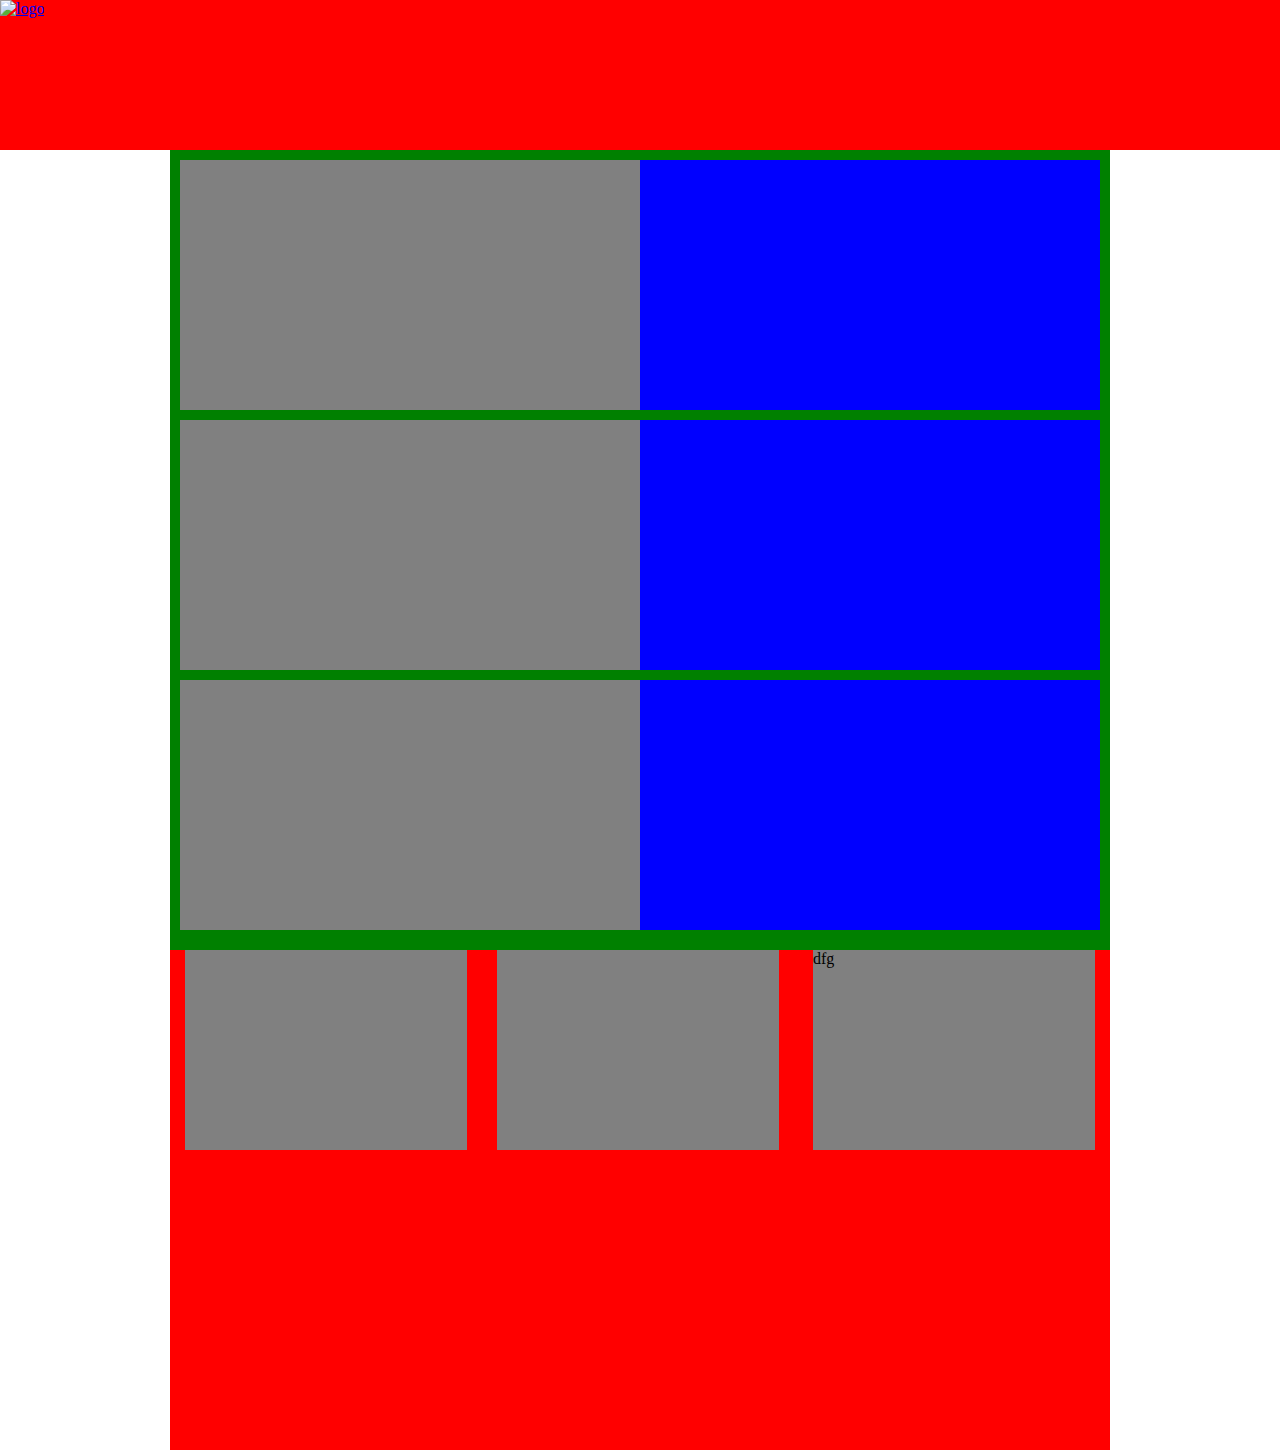
==== index.html @ d427196d "test" ====
<!doctype html>
<html lang="en">
<head>
<meta charset="UTF-8">
<title>Untitled Document</title>

<!--Remy Sharp Shim --> 
<!--[if lte IE 9]> 
<script src="https://oss.maxcdn.com/html5shiv/3.7.2/html5shiv.min.js" type="text/javascript" >
</script> 
<![endif]-->
    
<link href="home.css" type="text/css" rel="stylesheet">
    
</head>
<header>
    <a href="index.html">
    <img src="images/logo.jpg" alt="logo"></a>
    <ul id= "social">
        <li> <a href=""   ><i class="fab fa-facebook-square" aria-hidden="true"></i></a></li>
         <li> <a href=""   ><i class="fab fa-facebook-square" aria-hidden="true"></i></a></li>
         <li> <a href=""   ><i class="fab fa-facebook-square" aria-hidden="true"></i></a></li>

    </ul>
</header> 
    

<body > 
    <div id="wrapper">

    <div id="boxes">
        <main id="info1"></main>
        <aside id="info2"> 
    </div>
    
    <div id="boxes">
            <main id="info1"></main>
            <aside id="info2"> 
        </div>

    <div id="boxes">
                <main id="info1"></main>
                <aside id="info2"> 
        </div>
        
    </div> 

<div id="wrapper2">
    <aside class="trip-boxes"></aside>
    <aside class="trip-boxes"></aside>
    <aside class="trip-boxes">dfg</aside>

</div>







    

    
  
    
    
    
    
</body>
</html>
---- home.css ----
*{ 
    padding: 0; 
    margin: 0;
    box-sizing: border-box;
} 


header{ 
    width: 100%;
    background: red;
    height: 150px;
}

#wrapper{ 
    width: 940px; 
    height: 800px;
    background: green; 
    margin: 0 auto; 
    padding: 10px;
    
} 


#info1{ 
    width: 50%; 
    height: 250px;
    float: right;
    background: blue;
    margin-bottom: 10px;
}

#info2{
    width: 50%; 
    height: 250px;
    background: grey;
    float: left;
    margin-bottom: 10px;
} 

#wrapper2{ 
    width: 940px; 
    height: 500px;
    background: red; 
    margin: 0 auto; 

    
} 

.trip-boxes{ 
    width: 30%; 
    height: 200px; 
    float: left;
    background: grey;
    margin-right:15px;
    margin-left: 15px;
} 

.trip-boxes:nth-child(3){ 
    float:right;
}
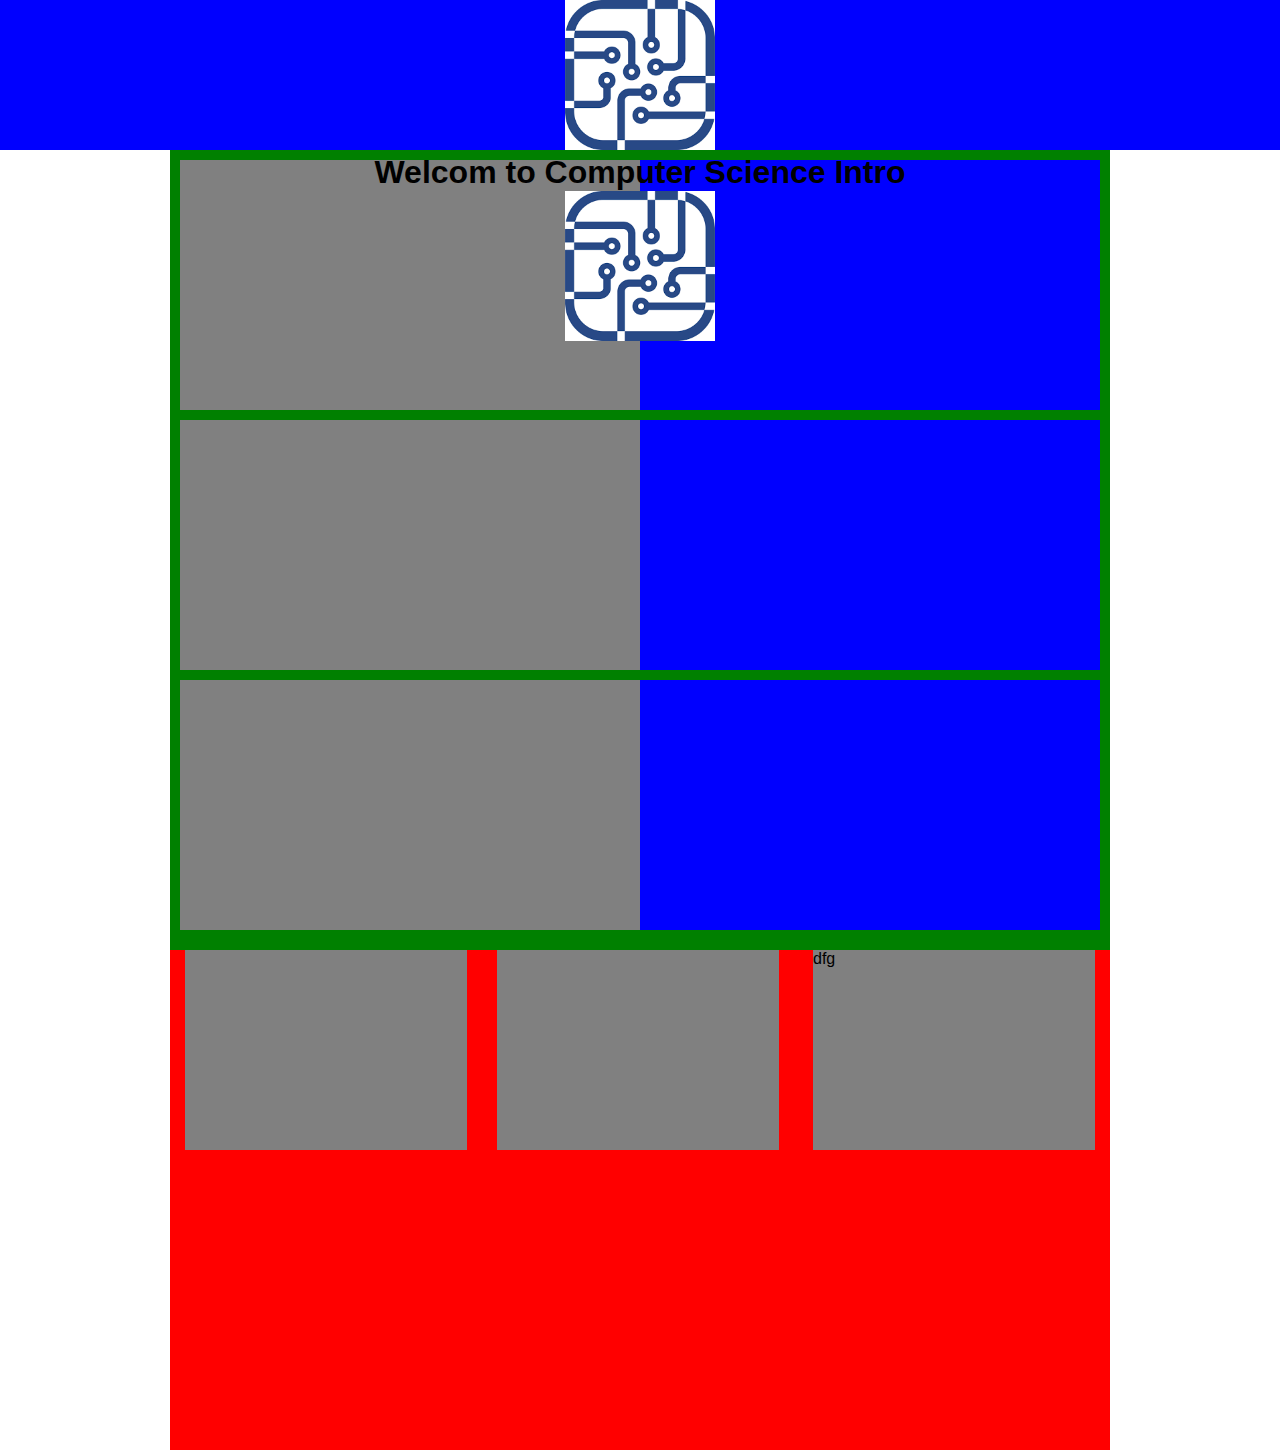
==== commit e1c5d7c0: "adding header stuff" ====
--- a/index.html
+++ b/index.html
@@ -13,19 +13,17 @@
 <link href="home.css" type="text/css" rel="stylesheet">
     
 </head>
-<header>
-    <a href="index.html">
-    <img src="images/logo.jpg" alt="logo"></a>
-    <ul id= "social">
-        <li> <a href=""   ><i class="fab fa-facebook-square" aria-hidden="true"></i></a></li>
-         <li> <a href=""   ><i class="fab fa-facebook-square" aria-hidden="true"></i></a></li>
-         <li> <a href=""   ><i class="fab fa-facebook-square" aria-hidden="true"></i></a></li>
-
-    </ul>
-</header> 
     
 
 <body > 
+<header>
+    <img src="cs.jpg" alt="logo" id="logo"> 
+    <h1>Welcom to Computer Science Intro</h1>
+    <img src="cs.jpg" alt="logo" id="logo">
+
+</header>
+
+
     <div id="wrapper">
 
     <div id="boxes">
--- a/home.css
+++ b/home.css
@@ -4,12 +4,11 @@
     box-sizing: border-box;
 } 
 
+body {
+    font-family: open-sans, sans-serif;
+    font-size: 100%;
+}
 
-header{ 
-    width: 100%;
-    background: red;
-    height: 150px;
-}
 
 #wrapper{ 
     width: 940px; 
@@ -57,4 +56,26 @@
 
 .trip-boxes:nth-child(3){ 
     float:right;
-}+} 
+
+
+/* header css */ 
+
+header { 
+    width:100%;
+    height: 150px;
+    background: blue;
+   
+    text-align: center;
+
+} 
+
+#logo{ 
+    width: 150px;
+    height: 150px; 
+    
+} 
+
+#logo:nth-child(2){ 
+   
+} 
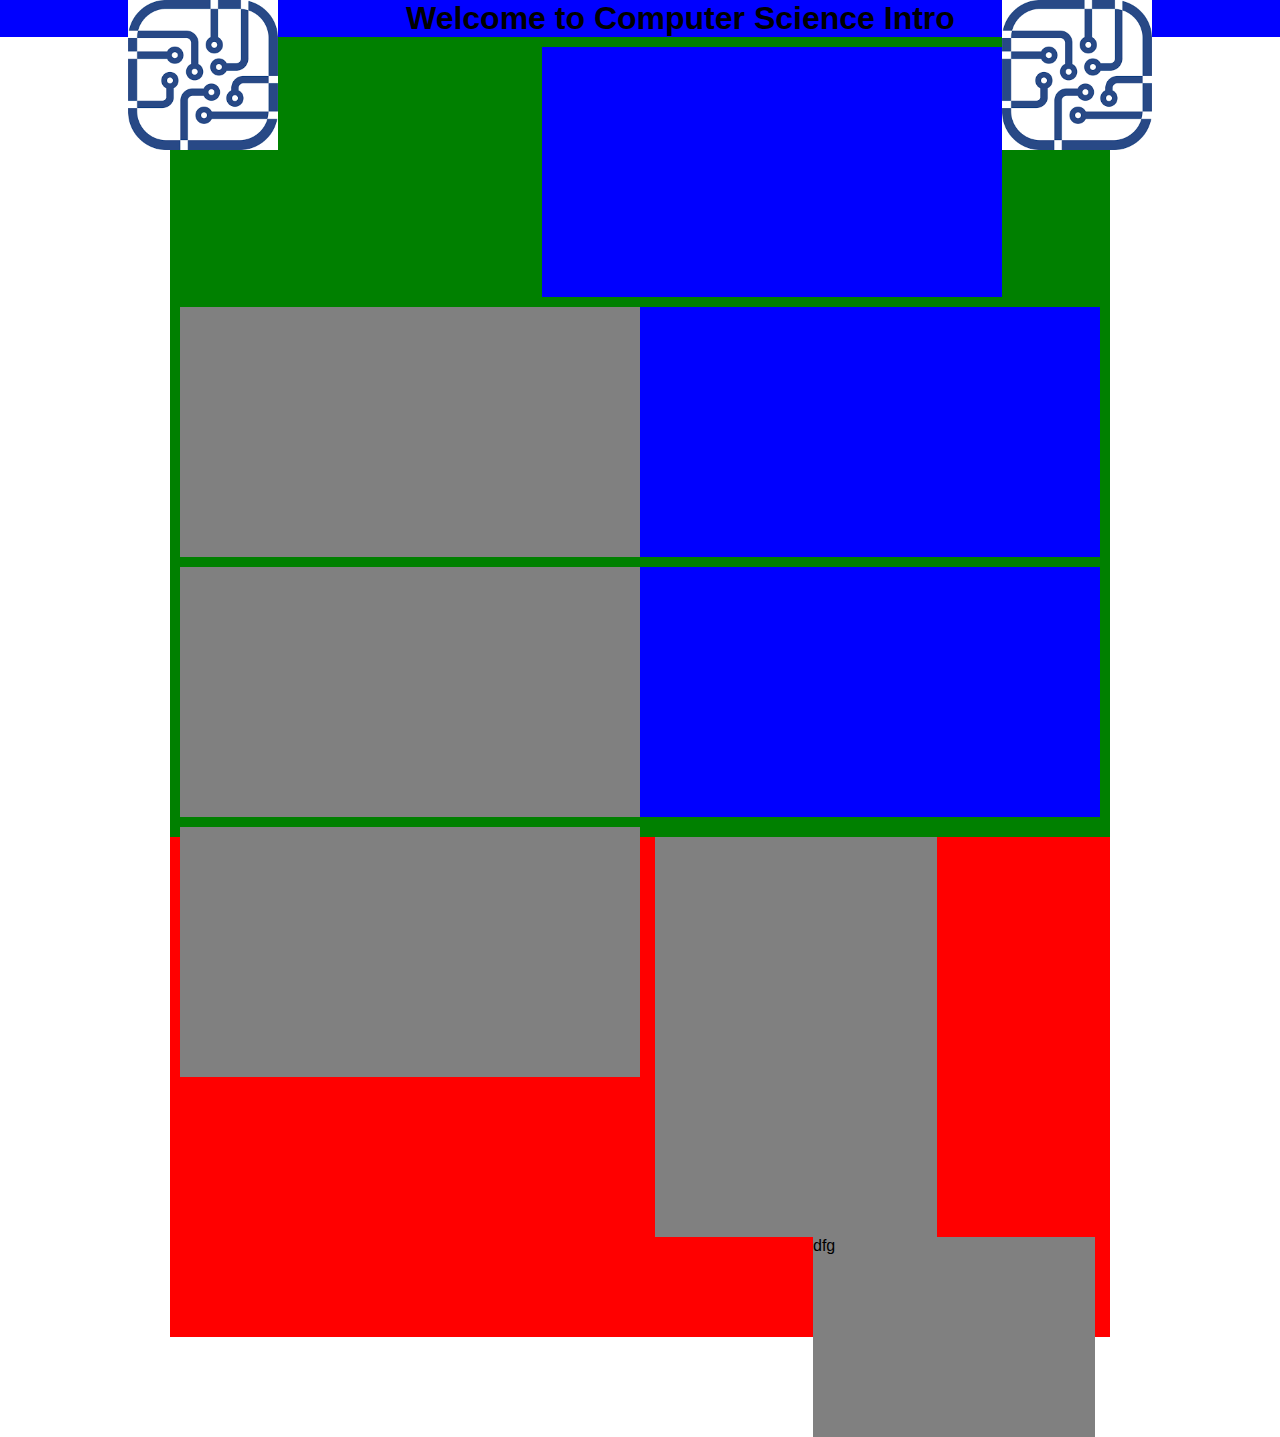
==== commit fdf3d7a9: "adds fixed header, will finish project tomorrow after work" ====
--- a/index.html
+++ b/index.html
@@ -17,9 +17,12 @@
 
 <body > 
 <header>
-    <img src="cs.jpg" alt="logo" id="logo"> 
-    <h1>Welcom to Computer Science Intro</h1>
+    
     <img src="cs.jpg" alt="logo" id="logo">
+    <img src="cs.jpg" alt="logo" id="logo">
+    <h1 id="greeting">Welcome to Computer Science Intro</h1> 
+    
+    
 
 </header>
 
--- a/home.css
+++ b/home.css
@@ -63,19 +63,20 @@
 
 header { 
     width:100%;
-    height: 150px;
     background: blue;
-   
-    text-align: center;
 
 } 
-
+#greeting{ 
+    
+}
 #logo{ 
     width: 150px;
     height: 150px; 
+    float: right;
+    margin-right: 10%;
     
 } 
-
-#logo:nth-child(2){ 
-   
-} 
+#logo:nth-child(1){ 
+    float: left;
+    margin-left: 10%;
+}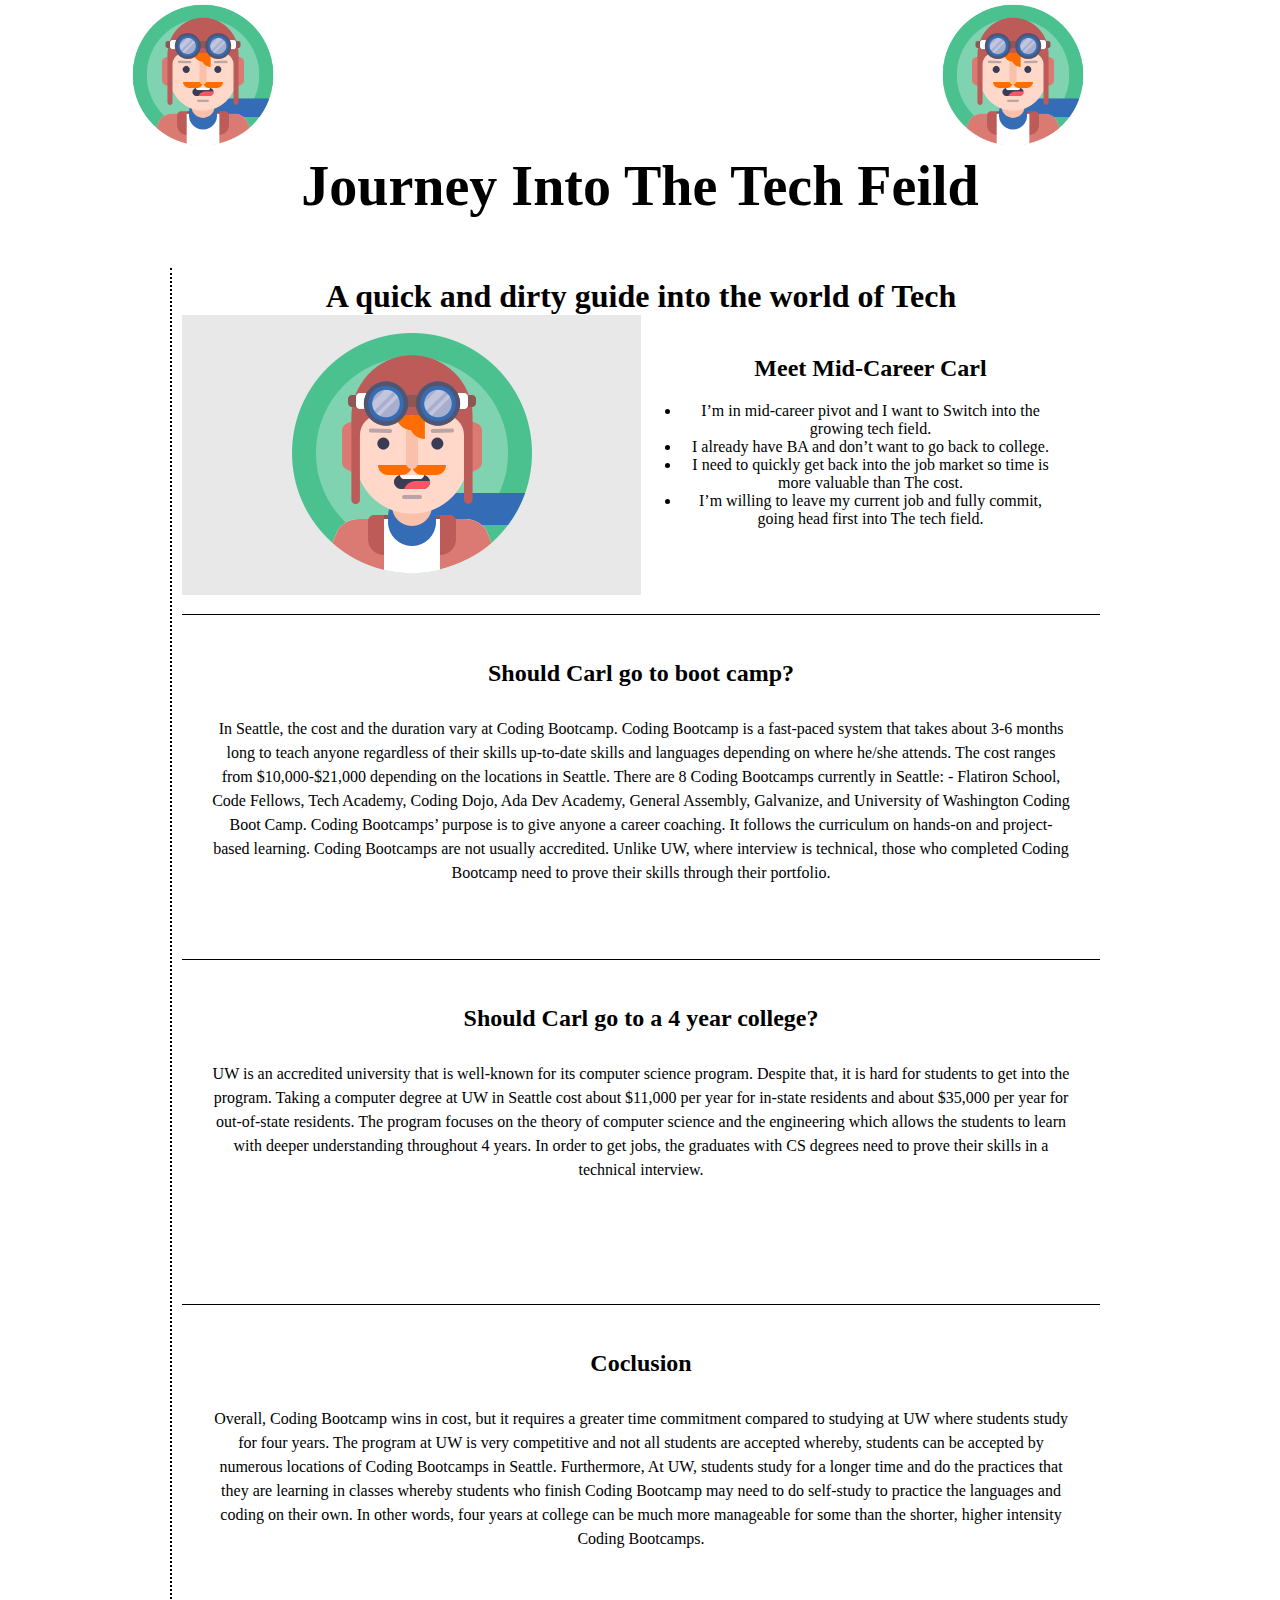
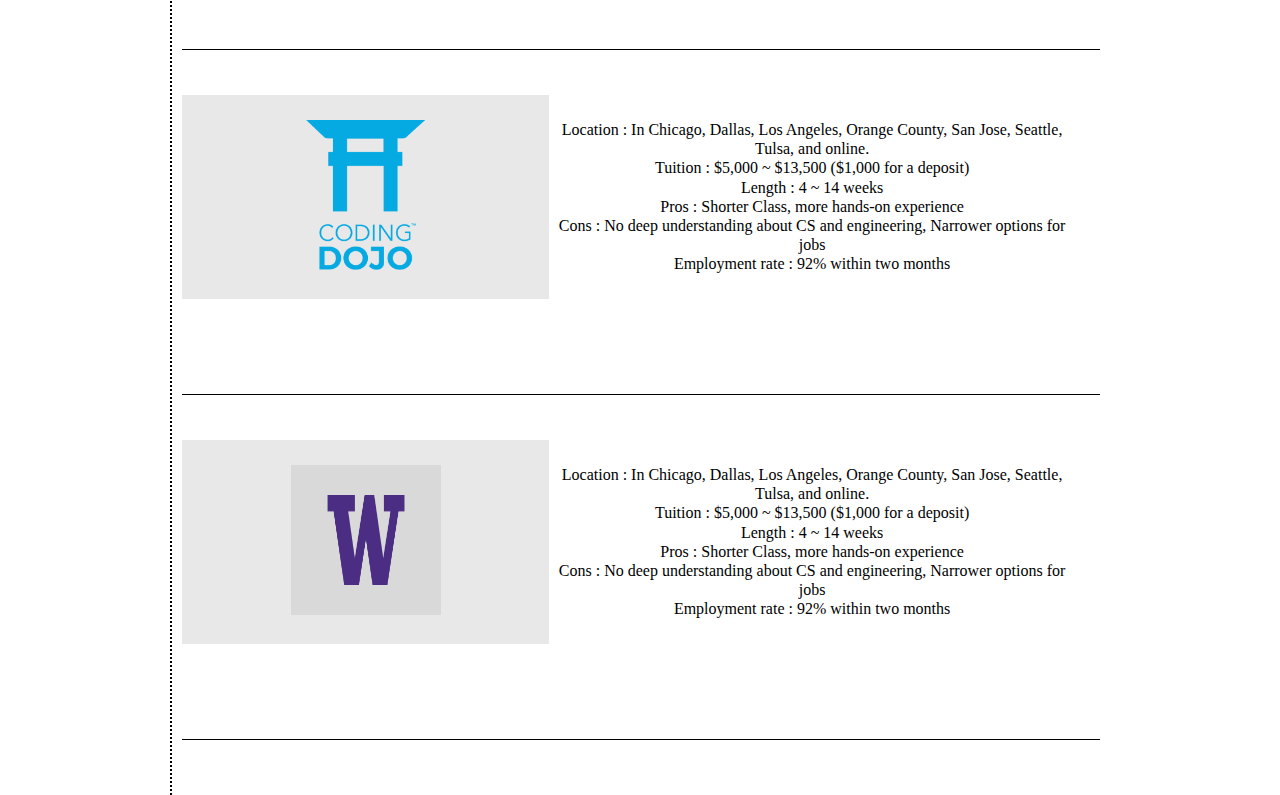
==== commit 52c81746: "almost finished, needs UW info" ====
--- a/index.html
+++ b/index.html
@@ -17,41 +17,127 @@
 
 <body > 
 <header>
-    
-    <img src="cs.jpg" alt="logo" id="logo">
-    <img src="cs.jpg" alt="logo" id="logo">
-    <h1 id="greeting">Welcome to Computer Science Intro</h1> 
-    
-    
-
+     
+    <img src="images/logo1.png" alt="logo" id="logo">
+    <img src="images/logo1.png" alt="logo" id="logo">
+    <h1 id="welcome">Journey Into The Tech Feild</h1>
 </header>
 
 
     <div id="wrapper">
-
-    <div id="boxes">
-        <main id="info1"></main>
-        <aside id="info2"> 
-    </div>
+        <h1 id="greeting">A quick and dirty guide into the world of Tech</h1>
+    
     
     <div id="boxes">
-            <main id="info1"></main>
+            <main id="info1">
+                <h2 class="info-title"> Meet Mid-Career Carl </h2> 
+                <ul class="list-items">
+                    <li>I’m in mid-career pivot and I want to Switch into the growing 
+                            tech field.</li>
+                    <li> I already have BA and don’t want to go back to college. </li>
+                    <li>I need to quickly get back into the job market so time is more valuable than
+                            The cost.</li>
+                    <li>I’m willing to leave my current job and fully commit, going head first into 
+                            The tech field. </li>
+                    
+
+                </ul>
+
+            </main>
             <aside id="info2"> 
+                <img src="images/logo1.png" alt='bobby' id="bobby"> 
+
+            </aside>
         </div>
 
     <div id="boxes">
-                <main id="info1"></main>
-                <aside id="info2"> 
-        </div>
+                <h2>Should Carl go to boot camp? </h2>
+               <main id="coding-info">
+                <p id="coding">In Seattle, the cost and the duration vary at Coding Bootcamp. Coding Bootcamp is a fast-paced system that takes 
+                        about 3-6 months long to teach anyone regardless of their skills up-to-date skills and languages depending on where he/she attends. 
+                        The cost ranges from $10,000-$21,000 depending on the locations in Seattle. There are 8 Coding Bootcamps currently in Seattle:
+                        -   Flatiron School, Code Fellows, Tech Academy, Coding Dojo, Ada Dev Academy, General Assembly, Galvanize, and University of
+                        Washington Coding Boot Camp.
+                         
+                        Coding Bootcamps’ purpose is to give anyone a career coaching. It follows the curriculum on hands-on and project-based learning.
+                        Coding Bootcamps are not usually accredited. Unlike UW, where interview is technical, those who completed Coding Bootcamp need to 
+                        prove their skills through their portfolio.</p>
+
+               </main>
         
     </div> 
 
+    <div id="boxes">
+            <h2>Should Carl go to a 4 year college? </h2>
+           <main id="coding-info">
+            <p id="coding">UW is an accredited university that is well-known for its computer science program. 
+                    Despite that, it is hard for students to get into the program. Taking a computer degree at UW in Seattle cost about 
+                    $11,000 per year for in-state residents and about $35,000 per year for out-of-state residents. 
+                    The program focuses on the theory of computer science and the engineering which allows the students to learn 
+                    with deeper understanding throughout 4 years. In order to get jobs, the graduates with CS degrees need to prove their skills 
+                    in a technical interview.</p>
+
+           </main>
+    
+</div> 
+
+
+<div id="boxes">
+        <h2>Coclusion </h2>
+       <main id="coding-info">
+        <p id="coding">
+                Overall, Coding Bootcamp wins in cost, but it requires a greater time commitment compared to studying at UW where students study 
+                for four years. The program at UW is very competitive and not all students are accepted whereby, students can be accepted 
+                by numerous locations of Coding Bootcamps in Seattle. Furthermore, At UW, students study for a longer time and do the practices 
+                that they are learning in classes whereby students who finish Coding Bootcamp may need to do self-study to practice the languages 
+                and coding on their own. In other words, four years at college can be much more manageable for some than the shorter, 
+                higher intensity Coding Bootcamps.</p>
+
+       </main>
+
+</div> 
+
 <div id="wrapper2">
-    <aside class="trip-boxes"></aside>
-    <aside class="trip-boxes"></aside>
-    <aside class="trip-boxes">dfg</aside>
 
-</div>
+    <div id="boxes">
+    <main id="bootcamp-logo"> 
+        <img src="images/codingDojo.png" alt="codingDojo" id="codingDojo"> 
+    </main>
+    <aside id="camp-info">
+        <ul id="camp-list">
+            <li>Location : In Chicago, Dallas, Los Angeles, Orange County, San Jose, Seattle, Tulsa, and online.
+                </li>
+            <li>Tuition : $5,000 ~ $13,500 ($1,000 for a deposit)</li>
+            <li>Length : 4 ~ 14 weeks</li>
+            <li>Pros : Shorter Class, more hands-on experience</li>
+            <li>Cons : No deep understanding about CS and engineering,
+                    Narrower options for jobs</li> 
+            <li>Employment rate : 92% within two months</li>
+        </ul>
+    </aside>
+</div> 
+
+<div id="boxes">
+        <main id="bootcamp-logo"> 
+            <img src="images/wlogo.png" alt="UW-logo" id="codingDojo"> 
+        </main>
+        <aside id="camp-info">
+            <ul id="camp-list">
+                <li>Location : In Chicago, Dallas, Los Angeles, Orange County, San Jose, Seattle, Tulsa, and online.
+                    </li>
+                <li>Tuition : $5,000 ~ $13,500 ($1,000 for a deposit)</li>
+                <li>Length : 4 ~ 14 weeks</li>
+                <li>Pros : Shorter Class, more hands-on experience</li>
+                <li>Cons : No deep understanding about CS and engineering,
+                        Narrower options for jobs</li> 
+                <li>Employment rate : 92% within two months</li>
+            </ul>
+        </aside>
+    </div>
+
+
+
+    </div>
 
 
 
--- a/home.css
+++ b/home.css
@@ -9,74 +9,115 @@
     font-size: 100%;
 }
 
+/* header css */ 
+
+header { 
+    width:100%;
+    margin: 0 auto;
+    
+} 
+
+h1{ 
+    font-family: Trattatello, cursive;
+}
+
+#logo{ 
+    width: 150px;
+    height: 150px; 
+    margin-left: 10%;
+} 
+
+#welcome{ 
+    text-align: center;
+    font-size: 3.5em;
+}
+
+#logo:nth-child(1){ 
+   float: right;
+    margin-right: 15%;
+}
 
 #wrapper{ 
     width: 940px; 
-    height: 800px;
-    background: green; 
     margin: 0 auto; 
     padding: 10px;
+    text-align: center;
+    margin-top: 50px; 
+    border-left: 2px dotted black;
     
 } 
 
+#boxes{ 
+    width: 100%;
+    height: 300px; 
+    border-bottom: 1px solid black; 
+    margin-bottom: 45px;
+    font-family: Georgia, 'Times New Roman', Times, serif;
+}
 
 #info1{ 
     width: 50%; 
     height: 250px;
     float: right;
-    background: blue;
-    margin-bottom: 10px;
+    margin-bottom: 10px; 
+    padding: 40px;
+} 
+
+.info-title{ 
+    margin-bottom: 20px;
 }
 
 #info2{
     width: 50%; 
-    height: 250px;
-    background: grey;
+    background:	#E8E8E8;
     float: left;
-    margin-bottom: 10px;
+    margin-bottom: 10px; 
+    padding: 10px;
 } 
 
+#coding-info{ 
+    padding: 30px;
+    line-height: 1.5em;
+}
+
+
 #wrapper2{ 
-    width: 940px; 
-    height: 500px;
-    background: red; 
     margin: 0 auto; 
+    font-family: Georgia, 'Times New Roman', Times, serif;
+} 
 
+
+
+.dubs-boxes{ 
+    width: 45%; 
+    float: left;
+    background: grey;
+    margin-left: 50px;
+   
     
 } 
 
-.trip-boxes{ 
-    width: 30%; 
-    height: 200px; 
+#bootcamp-logo{ 
     float: left;
-    background: grey;
-    margin-right:15px;
-    margin-left: 15px;
-} 
+    width: 40%; 
+    padding: 25px; 
+    background:#E8E8E8;
+}
 
-.trip-boxes:nth-child(3){ 
-    float:right;
+#codingDojo{ 
+    height: 150px;
+    width: 150px;
+}
+
+#camp-info{ 
+    padding: 25px;
+    margin-left: 30px;
+
 } 
 
 
-/* header css */ 
-
-header { 
-    width:100%;
-    background: blue;
-
-} 
-#greeting{ 
-    
-}
-#logo{ 
-    width: 150px;
-    height: 150px; 
-    float: right;
-    margin-right: 10%;
-    
-} 
-#logo:nth-child(1){ 
-    float: left;
-    margin-left: 10%;
+#camp-list{ 
+   margin-left: 200px;
+    list-style: none;
+    line-height: 1.2em;
 }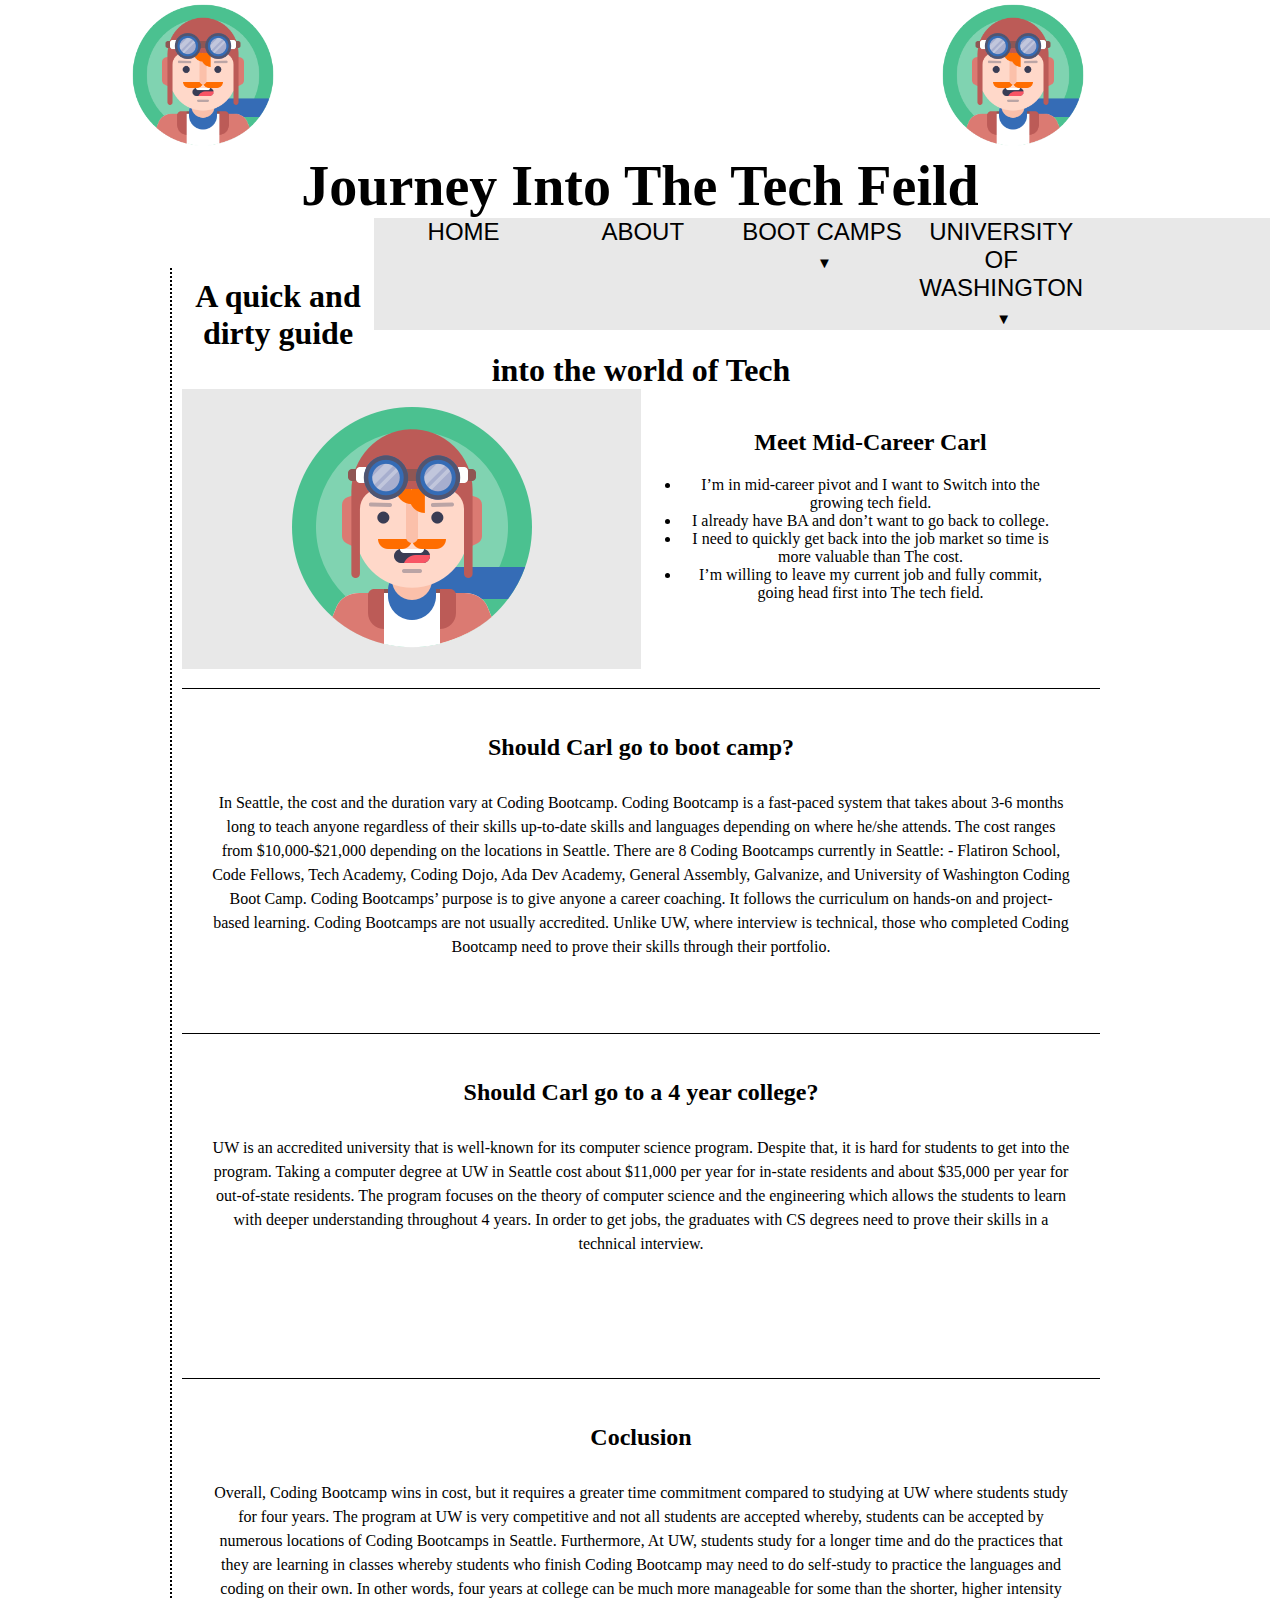
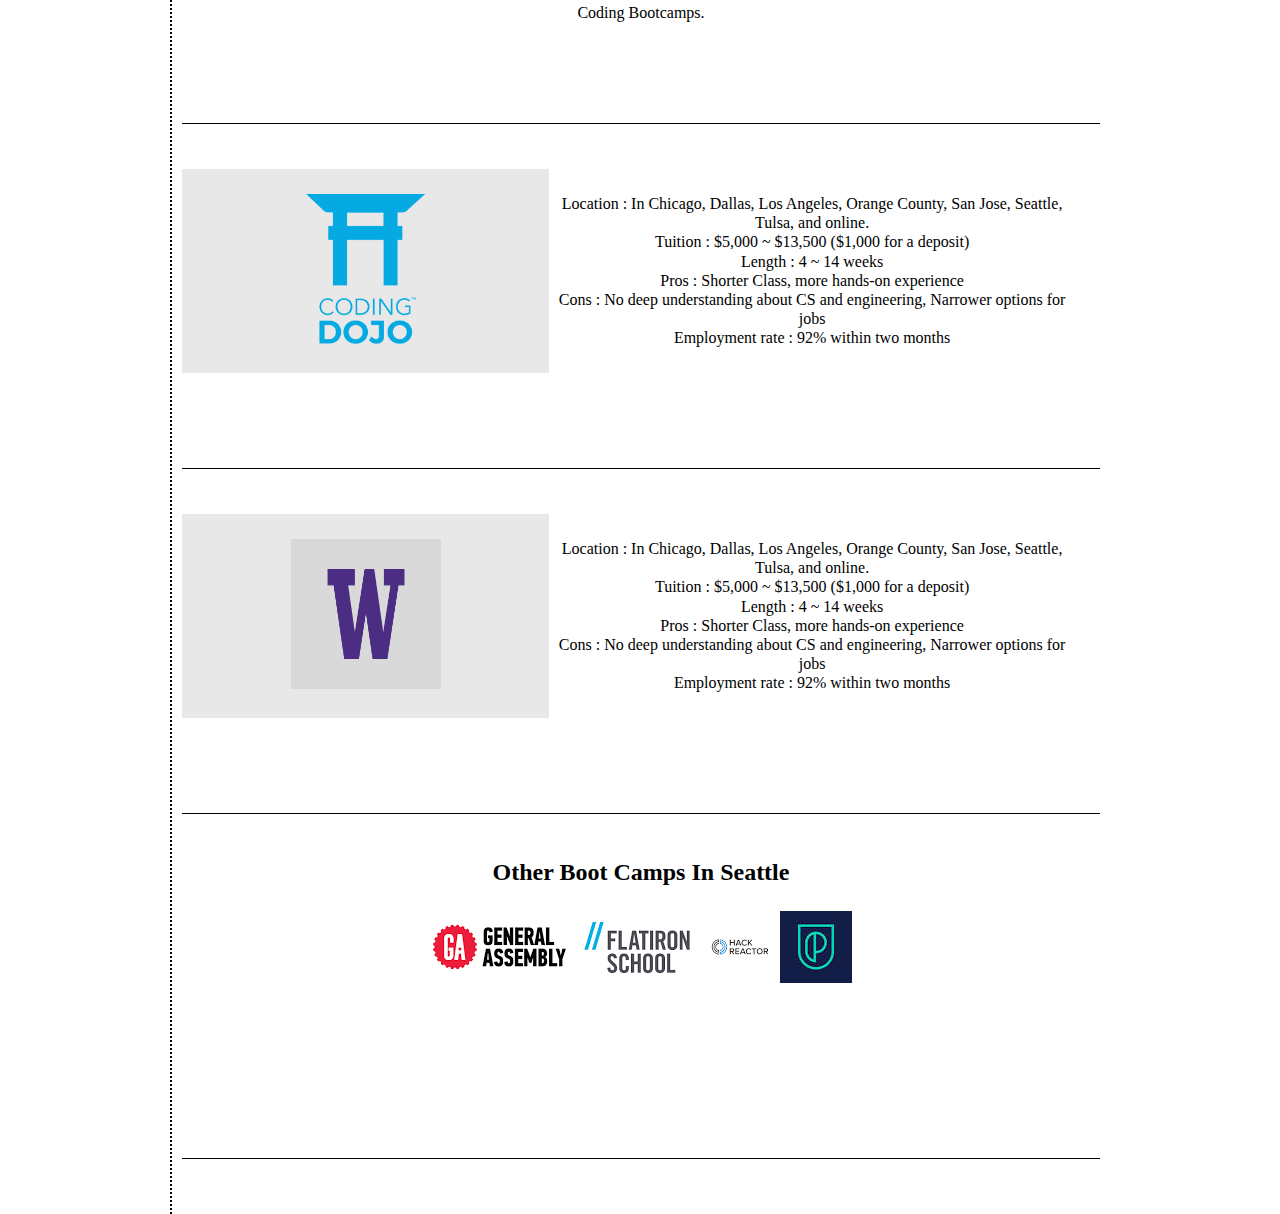
==== commit bd57f960: "adds more flare to the page" ====
--- a/index.html
+++ b/index.html
@@ -2,6 +2,7 @@
 <html lang="en">
 <head>
 <meta charset="UTF-8">
+<meta name="viewport" content="width=device-width, initial-scale=1">
 <title>Untitled Document</title>
 
 <!--Remy Sharp Shim --> 
@@ -11,7 +12,17 @@
 <![endif]-->
     
 <link href="home.css" type="text/css" rel="stylesheet">
-    
+<link rel="stylesheet" href="https://use.fontawesome.com/releases/v5.5.0/css/all.css" integrity="sha384-B4dIYHKNBt8Bc12p+WXckhzcICo0wtJAoU8YZTY5qE0Id1GSseTk6S+L3BlXeVIU" crossorigin="anonymous">
+<script src="js/drop-down.js" ></script>
+<script src="http://ajax.googleapis.com/ajax/libs/jquery/2.0.3/jquery.min.js"></script>
+
+<script>
+		$(document).ready(function(){
+			$(".nav-button").click(function () {
+			$(".nav-button,.primary-nav").toggleClass("open");
+			});    
+		});
+		</script>
 </head>
     
 
@@ -22,7 +33,64 @@
     <img src="images/logo1.png" alt="logo" id="logo">
     <h1 id="welcome">Journey Into The Tech Feild</h1>
 </header>
-
+<nav id= "primary">
+        <!--  START OF DROP DOWN CLICK -->
+       
+        <ul class="nav primary-nav">
+<li>
+<a href="home.html">
+  Home
+</a>
+</li>
+<li>
+<a href="about.html">
+  About
+</a>
+
+<li class="button-dropdown">
+<a href="javascript:void(0)" class="dropdown-toggle">
+ Boot Camps <span>▼</span>
+</a>
+<ul class="dropdown-menu">
+  <li>
+    <a href="gallery.html">
+     Coding Dojo
+    </a>
+  </li>
+  <li>
+    <a href="http://webdesign120.space/homework9/menu.html">
+      General Assembly
+    </a>
+  </li>
+  <li>
+    <a href="http://webdesign120.space/homework9/menu.html">
+      Flatiron School
+    </a>
+  </li>
+</ul>
+</li>
+<li class="button-dropdown">
+<a href="javascript:void(0)" class="dropdown-toggle">
+  University of Washington<span>▼</span>
+</a>
+<ul class="dropdown-menu">
+  <li>
+    <a href="contacts.html">
+      Location
+    </a>
+  </li>
+  <li>
+        <a href="contacts.html">
+          Tuition
+        </a>
+      </li>
+</ul>
+</li>
+
+</ul>
+
+    </nav>
+                 
 
     <div id="wrapper">
         <h1 id="greeting">A quick and dirty guide into the world of Tech</h1>
@@ -134,6 +202,15 @@
             </ul>
         </aside>
     </div>
+    <div id="boxes">
+        <h2 id="other-camps">Other Boot Camps In Seattle</h2>
+            <main id="other-bootcamps">
+                <img id="other-camps" src="images/bootcamp1.jpg" alt="bootCamp1">
+                <img id="other-camps" src="images/bootcamp2.jpg" alt="bootCamp2">
+                <img id="other-camps" src="images/bootcamp3.jpg" alt="bootCamp3">
+                <img id="other-camps" src="images/bootcamp4.jpg" alt="bootCamp4">
+            </main>
+        </div>
 
 
 
@@ -151,6 +228,15 @@
   
     
     
+    <script src="http://ajax.googleapis.com/ajax/libs/jquery/2.0.3/jquery.min.js"></script>
+    <script src="js/drop-down.js"></script>
+ 		<script>
+		$(document).ready(function(){
+			$(".nav-button").click(function () {
+			$(".nav-button,.primary-nav").toggleClass("open");
+			});    
+		});
+		</script>
     
     
 </body>
--- a/home.css
+++ b/home.css
@@ -36,6 +36,103 @@
    float: right;
     margin-right: 15%;
 }
+
+
+/*start of drop down navigation*/ 
+nav {
+    background: white;
+    clear: both;
+    position: sticky;
+    top: 100px;
+    margin-top: 100xp;
+    }
+
+
+.nav {
+    display: block;
+    font-family: Impact, Haettenschweiler, 'Arial Narrow Bold', sans-serif;
+    text-transform: uppercase;
+    padding: 0;
+    width: 70%;
+    float: right; 
+    margin-right: 10px;
+    font-size: 1.5em;
+    background: #E8E8E8;
+    
+}
+
+.nav li {
+    float: left;
+    width: 20%; 
+    list-style: none;
+    text-align: center;
+    
+    
+}
+
+.nav .button-dropdown {
+    position: relative;
+}
+
+.nav li a {
+    display: block;
+    color: black;
+    position: relative;
+    clear: both;
+    text-decoration: none;
+    
+}
+
+.nav li a span {        /*controls the arrow in navigation  */
+    display: inline-block;
+    margin-left: 5px;
+    font-size: 15px;
+    color: black;
+    
+} 
+
+.nav li a:hover, .nav li a.dropdown-toggle.active {
+    background-color:#00DFFF; /*changed hover color to black*/
+    width: 100%;
+    color: white;
+}
+
+.nav li a:hover span, .nav li a.dropdown-toggle.active span {
+    color: white;
+}
+
+.nav li .dropdown-menu {
+    display: none;
+    position: absolute;
+    width: 100%;
+    margin-top: 0px;
+    text-align: left;
+    font-size: .750em;
+}
+
+.nav li .dropdown-menu li{
+    float: none;
+    width: 100%;
+    text-align: center;
+} 
+
+
+
+.nav li .dropdown-menu.active {
+    display: block;
+  
+}
+
+.nav li .dropdown-menu a {
+   
+    text-align: center;
+    background:#00DFFF;
+    
+}
+
+/*end of navigation*/
+
+
 
 #wrapper{ 
     width: 940px; 
@@ -120,4 +217,12 @@
    margin-left: 200px;
     list-style: none;
     line-height: 1.2em;
-}+} 
+
+#other-camps{ 
+    margin-bottom:25px;
+} 
+
+
+
+
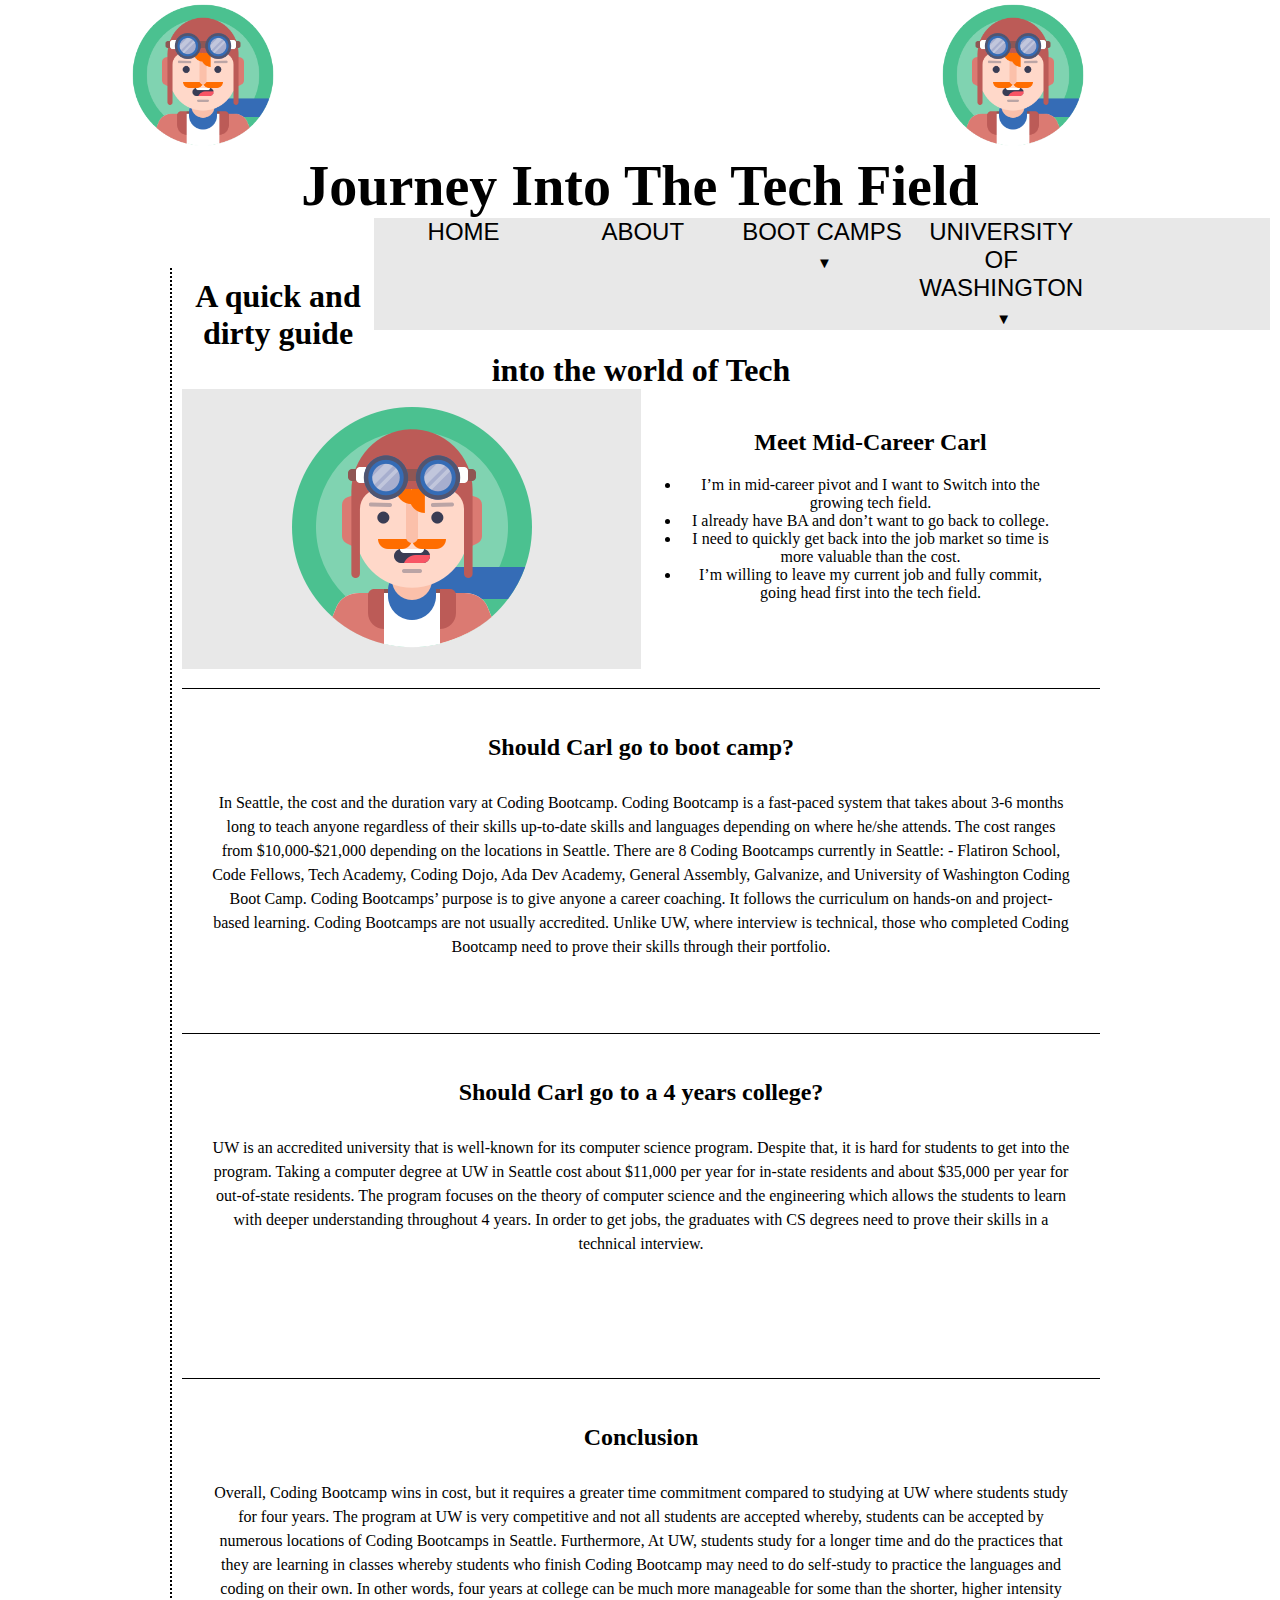
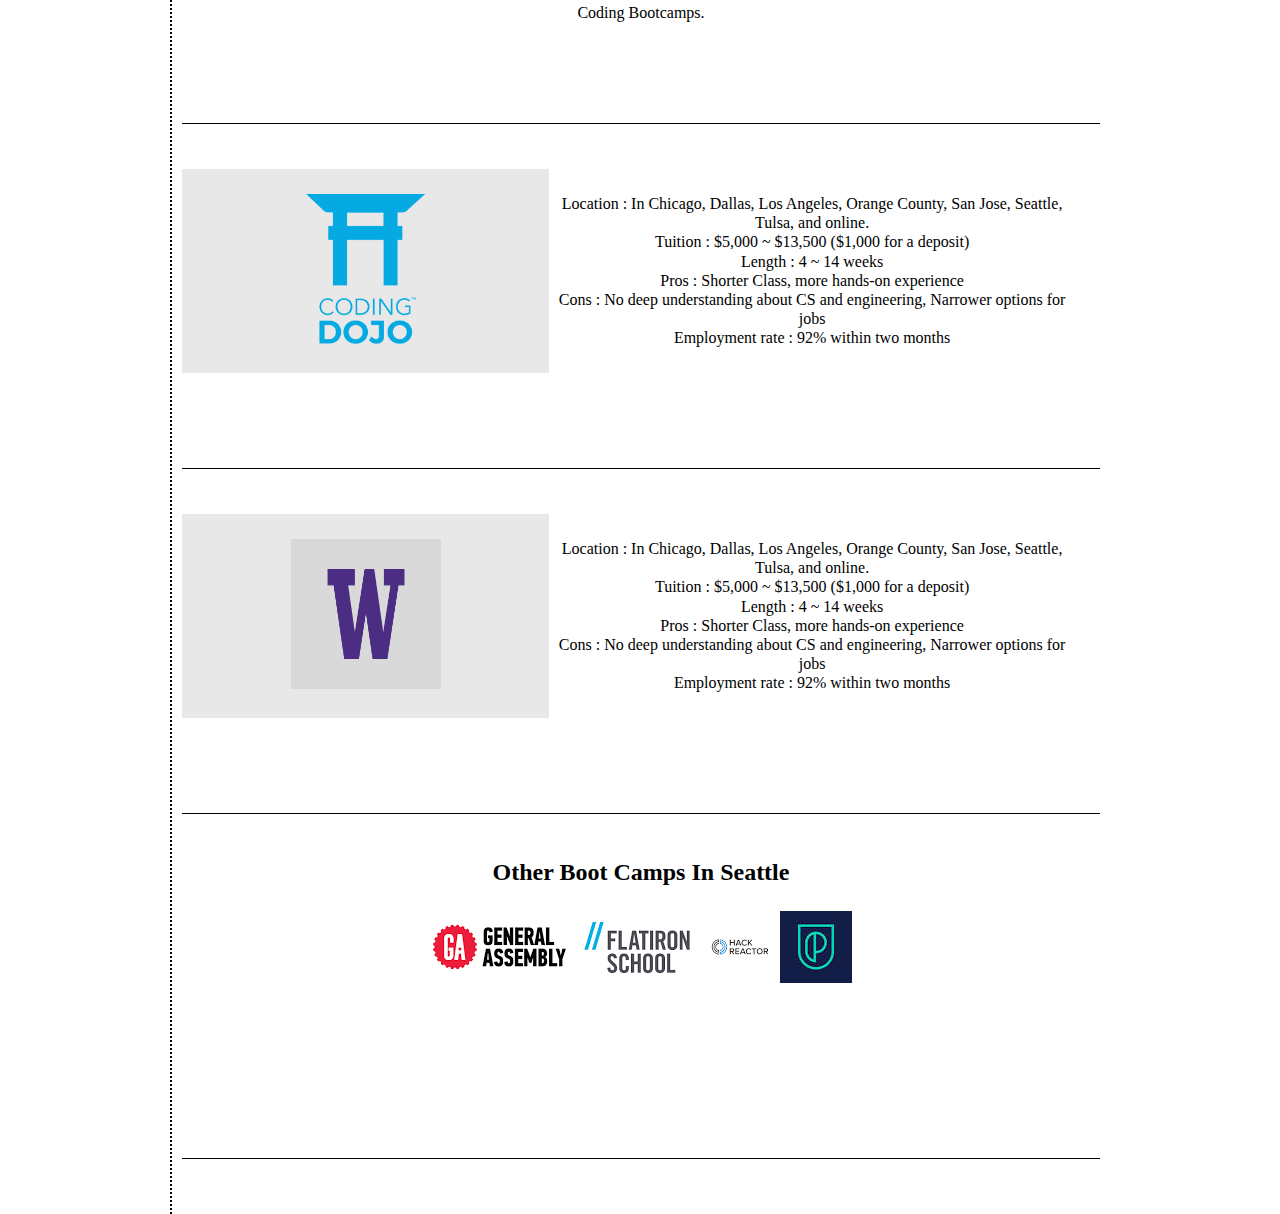
==== commit 7cca8f9a: "Fix typo" ====
--- a/index.html
+++ b/index.html
@@ -31,7 +31,7 @@
      
     <img src="images/logo1.png" alt="logo" id="logo">
     <img src="images/logo1.png" alt="logo" id="logo">
-    <h1 id="welcome">Journey Into The Tech Feild</h1>
+    <h1 id="welcome">Journey Into The Tech Field</h1>
 </header>
 <nav id= "primary">
         <!--  START OF DROP DOWN CLICK -->
@@ -104,9 +104,9 @@
                             tech field.</li>
                     <li> I already have BA and don’t want to go back to college. </li>
                     <li>I need to quickly get back into the job market so time is more valuable than
-                            The cost.</li>
+                            the cost.</li>
                     <li>I’m willing to leave my current job and fully commit, going head first into 
-                            The tech field. </li>
+                            the tech field. </li>
                     
 
                 </ul>
@@ -136,7 +136,7 @@
     </div> 
 
     <div id="boxes">
-            <h2>Should Carl go to a 4 year college? </h2>
+            <h2>Should Carl go to a 4 years college? </h2>
            <main id="coding-info">
             <p id="coding">UW is an accredited university that is well-known for its computer science program. 
                     Despite that, it is hard for students to get into the program. Taking a computer degree at UW in Seattle cost about 
@@ -151,7 +151,7 @@
 
 
 <div id="boxes">
-        <h2>Coclusion </h2>
+        <h2>Conclusion </h2>
        <main id="coding-info">
         <p id="coding">
                 Overall, Coding Bootcamp wins in cost, but it requires a greater time commitment compared to studying at UW where students study 
@@ -240,4 +240,4 @@
     
     
 </body>
-</html>+</html>
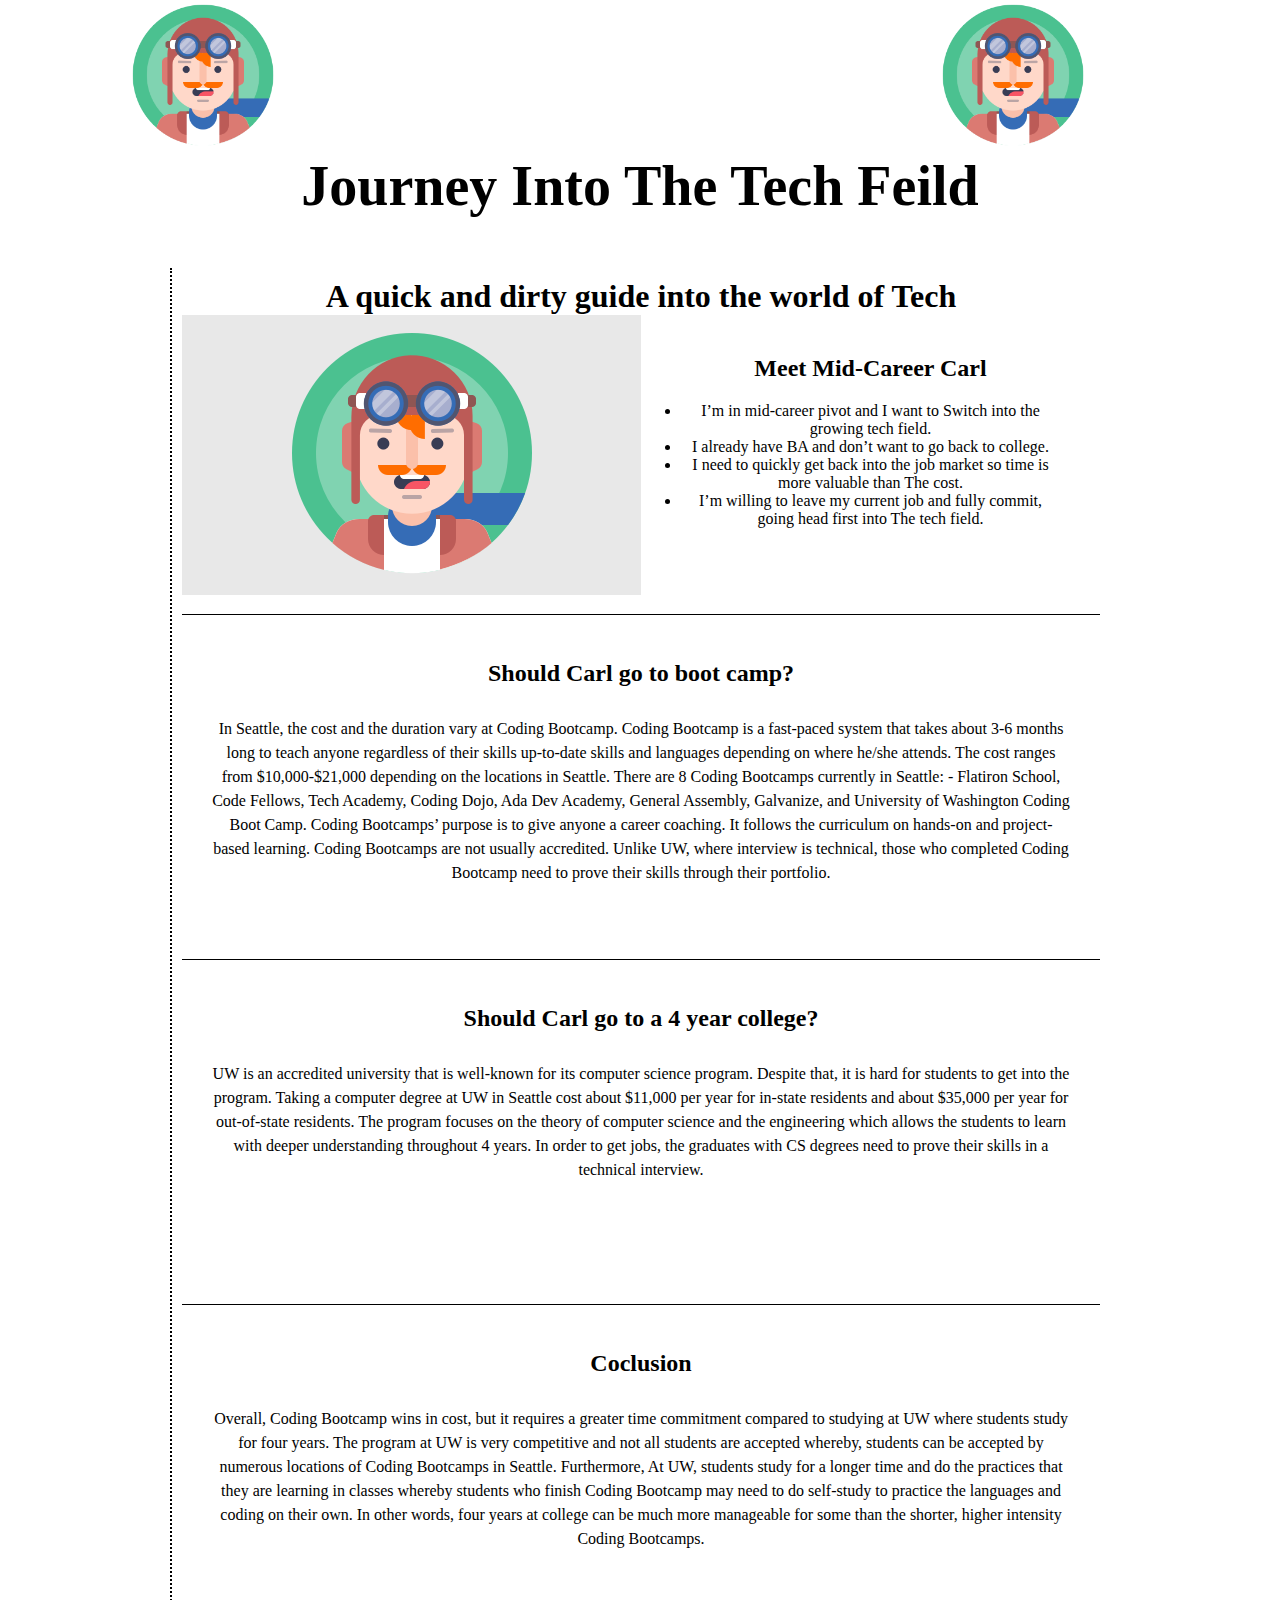
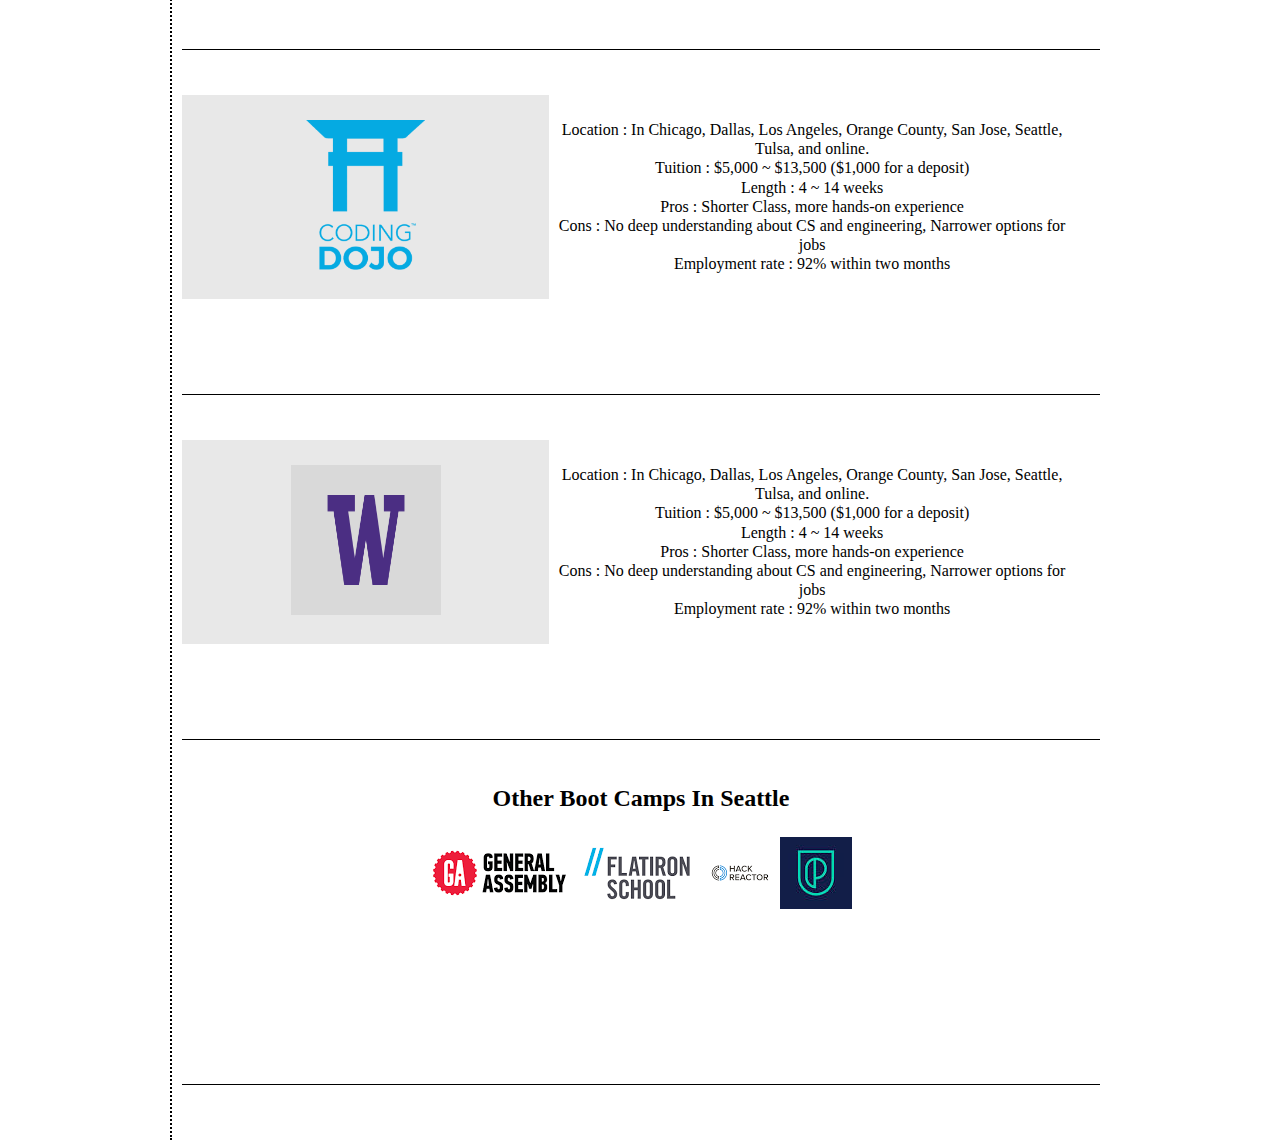
==== commit 1fd97fb9: "Deletes the nav" ====
--- a/index.html
+++ b/index.html
@@ -31,65 +31,9 @@
      
     <img src="images/logo1.png" alt="logo" id="logo">
     <img src="images/logo1.png" alt="logo" id="logo">
-    <h1 id="welcome">Journey Into The Tech Field</h1>
+    <h1 id="welcome">Journey Into The Tech Feild</h1>
 </header>
-<nav id= "primary">
-        <!--  START OF DROP DOWN CLICK -->
-       
-        <ul class="nav primary-nav">
-<li>
-<a href="home.html">
-  Home
-</a>
-</li>
-<li>
-<a href="about.html">
-  About
-</a>
 
-<li class="button-dropdown">
-<a href="javascript:void(0)" class="dropdown-toggle">
- Boot Camps <span>▼</span>
-</a>
-<ul class="dropdown-menu">
-  <li>
-    <a href="gallery.html">
-     Coding Dojo
-    </a>
-  </li>
-  <li>
-    <a href="http://webdesign120.space/homework9/menu.html">
-      General Assembly
-    </a>
-  </li>
-  <li>
-    <a href="http://webdesign120.space/homework9/menu.html">
-      Flatiron School
-    </a>
-  </li>
-</ul>
-</li>
-<li class="button-dropdown">
-<a href="javascript:void(0)" class="dropdown-toggle">
-  University of Washington<span>▼</span>
-</a>
-<ul class="dropdown-menu">
-  <li>
-    <a href="contacts.html">
-      Location
-    </a>
-  </li>
-  <li>
-        <a href="contacts.html">
-          Tuition
-        </a>
-      </li>
-</ul>
-</li>
-
-</ul>
-
-    </nav>
                  
 
     <div id="wrapper">
@@ -104,9 +48,9 @@
                             tech field.</li>
                     <li> I already have BA and don’t want to go back to college. </li>
                     <li>I need to quickly get back into the job market so time is more valuable than
-                            the cost.</li>
+                            The cost.</li>
                     <li>I’m willing to leave my current job and fully commit, going head first into 
-                            the tech field. </li>
+                            The tech field. </li>
                     
 
                 </ul>
@@ -136,7 +80,7 @@
     </div> 
 
     <div id="boxes">
-            <h2>Should Carl go to a 4 years college? </h2>
+            <h2>Should Carl go to a 4 year college? </h2>
            <main id="coding-info">
             <p id="coding">UW is an accredited university that is well-known for its computer science program. 
                     Despite that, it is hard for students to get into the program. Taking a computer degree at UW in Seattle cost about 
@@ -151,7 +95,7 @@
 
 
 <div id="boxes">
-        <h2>Conclusion </h2>
+        <h2>Coclusion </h2>
        <main id="coding-info">
         <p id="coding">
                 Overall, Coding Bootcamp wins in cost, but it requires a greater time commitment compared to studying at UW where students study 
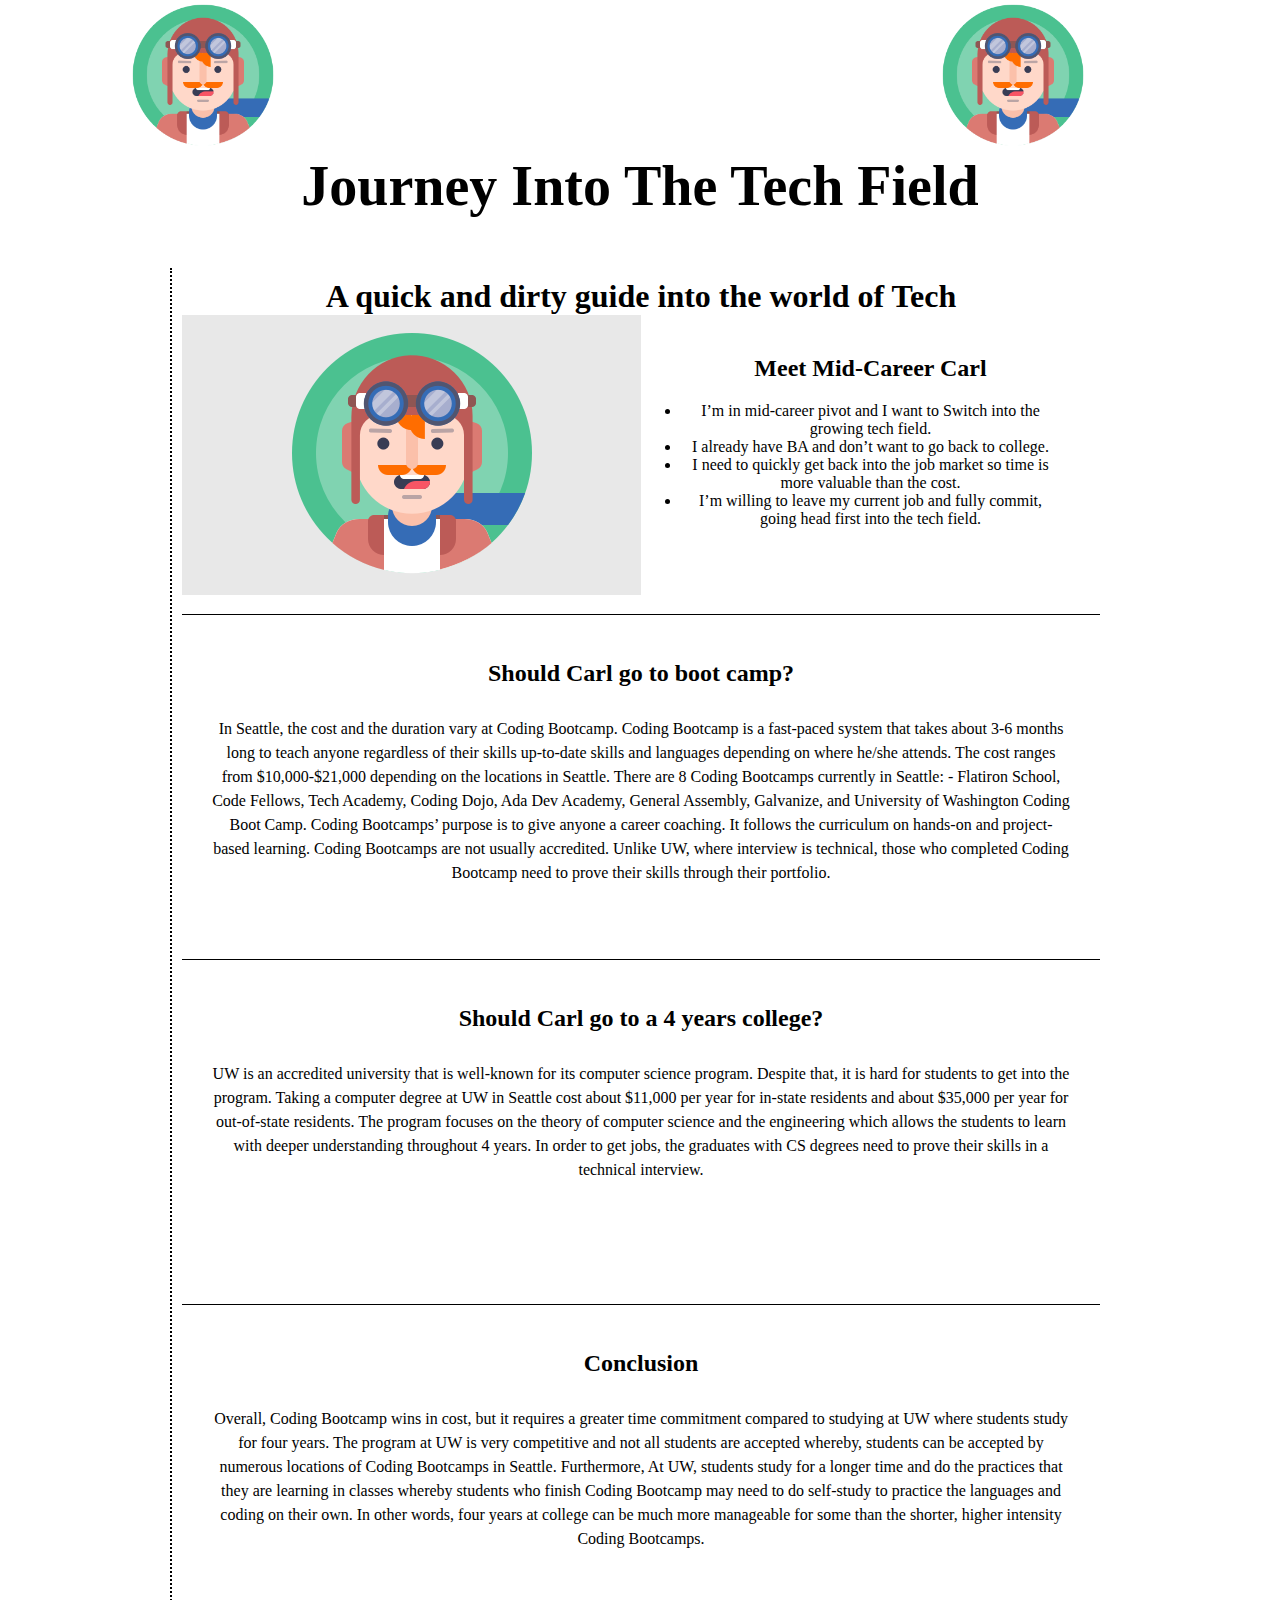
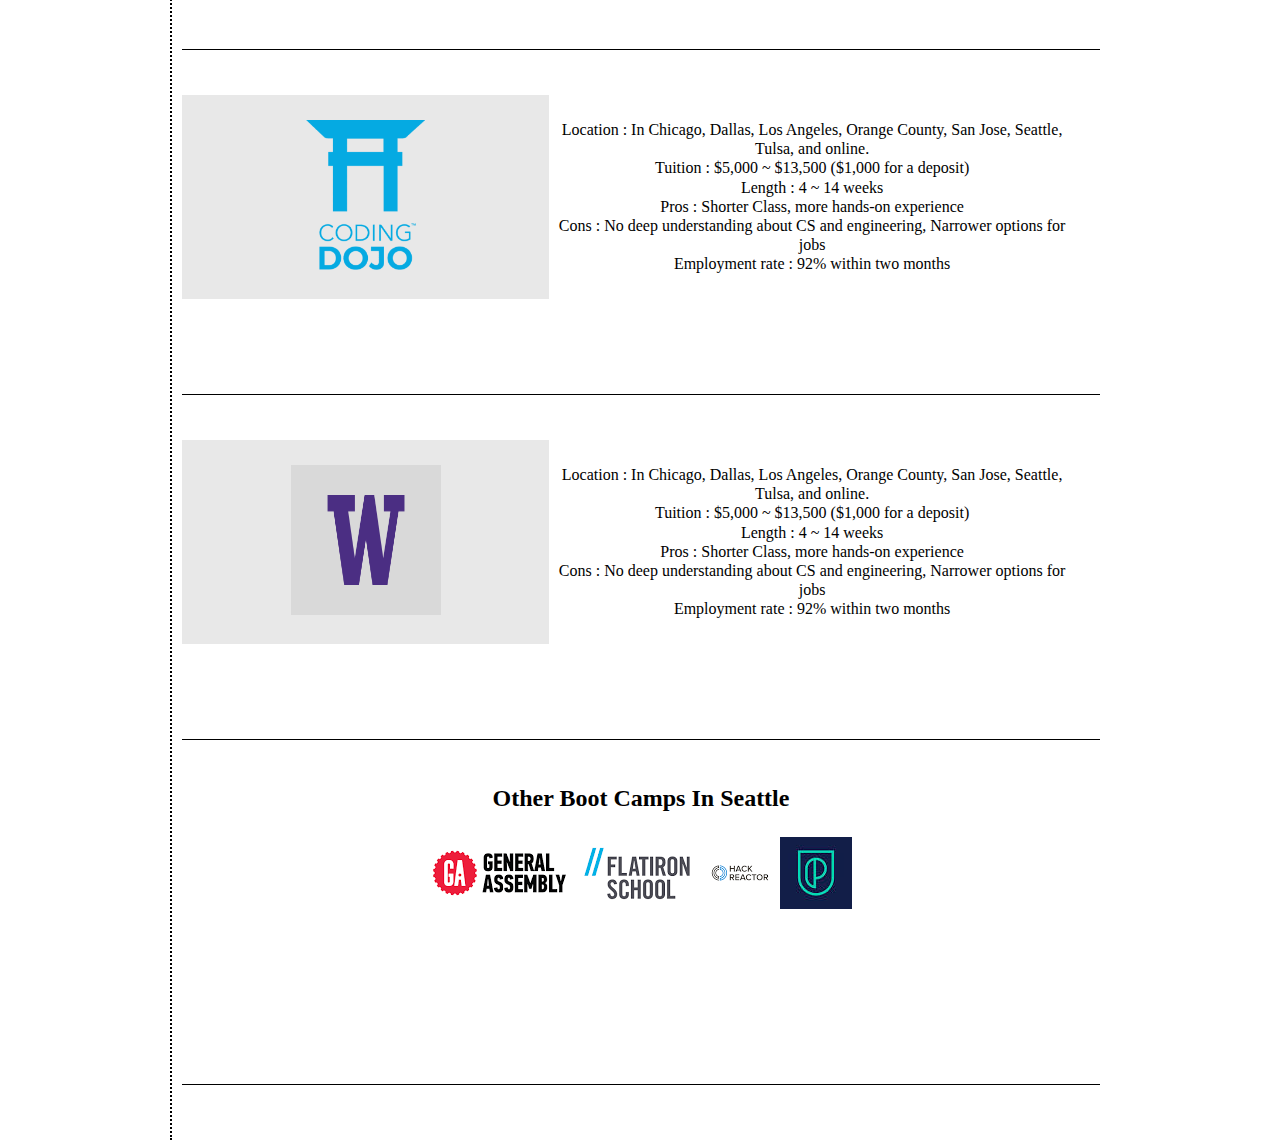
==== commit d69211b8: "Merge pull request #11 from Hoochan3/josh-webpages" ====
--- a/index.html
+++ b/index.html
@@ -31,7 +31,7 @@
      
     <img src="images/logo1.png" alt="logo" id="logo">
     <img src="images/logo1.png" alt="logo" id="logo">
-    <h1 id="welcome">Journey Into The Tech Feild</h1>
+    <h1 id="welcome">Journey Into The Tech Field</h1>
 </header>
 
                  
@@ -48,9 +48,9 @@
                             tech field.</li>
                     <li> I already have BA and don’t want to go back to college. </li>
                     <li>I need to quickly get back into the job market so time is more valuable than
-                            The cost.</li>
+                            the cost.</li>
                     <li>I’m willing to leave my current job and fully commit, going head first into 
-                            The tech field. </li>
+                            the tech field. </li>
                     
 
                 </ul>
@@ -80,7 +80,7 @@
     </div> 
 
     <div id="boxes">
-            <h2>Should Carl go to a 4 year college? </h2>
+            <h2>Should Carl go to a 4 years college? </h2>
            <main id="coding-info">
             <p id="coding">UW is an accredited university that is well-known for its computer science program. 
                     Despite that, it is hard for students to get into the program. Taking a computer degree at UW in Seattle cost about 
@@ -95,7 +95,7 @@
 
 
 <div id="boxes">
-        <h2>Coclusion </h2>
+        <h2>Conclusion </h2>
        <main id="coding-info">
         <p id="coding">
                 Overall, Coding Bootcamp wins in cost, but it requires a greater time commitment compared to studying at UW where students study 
